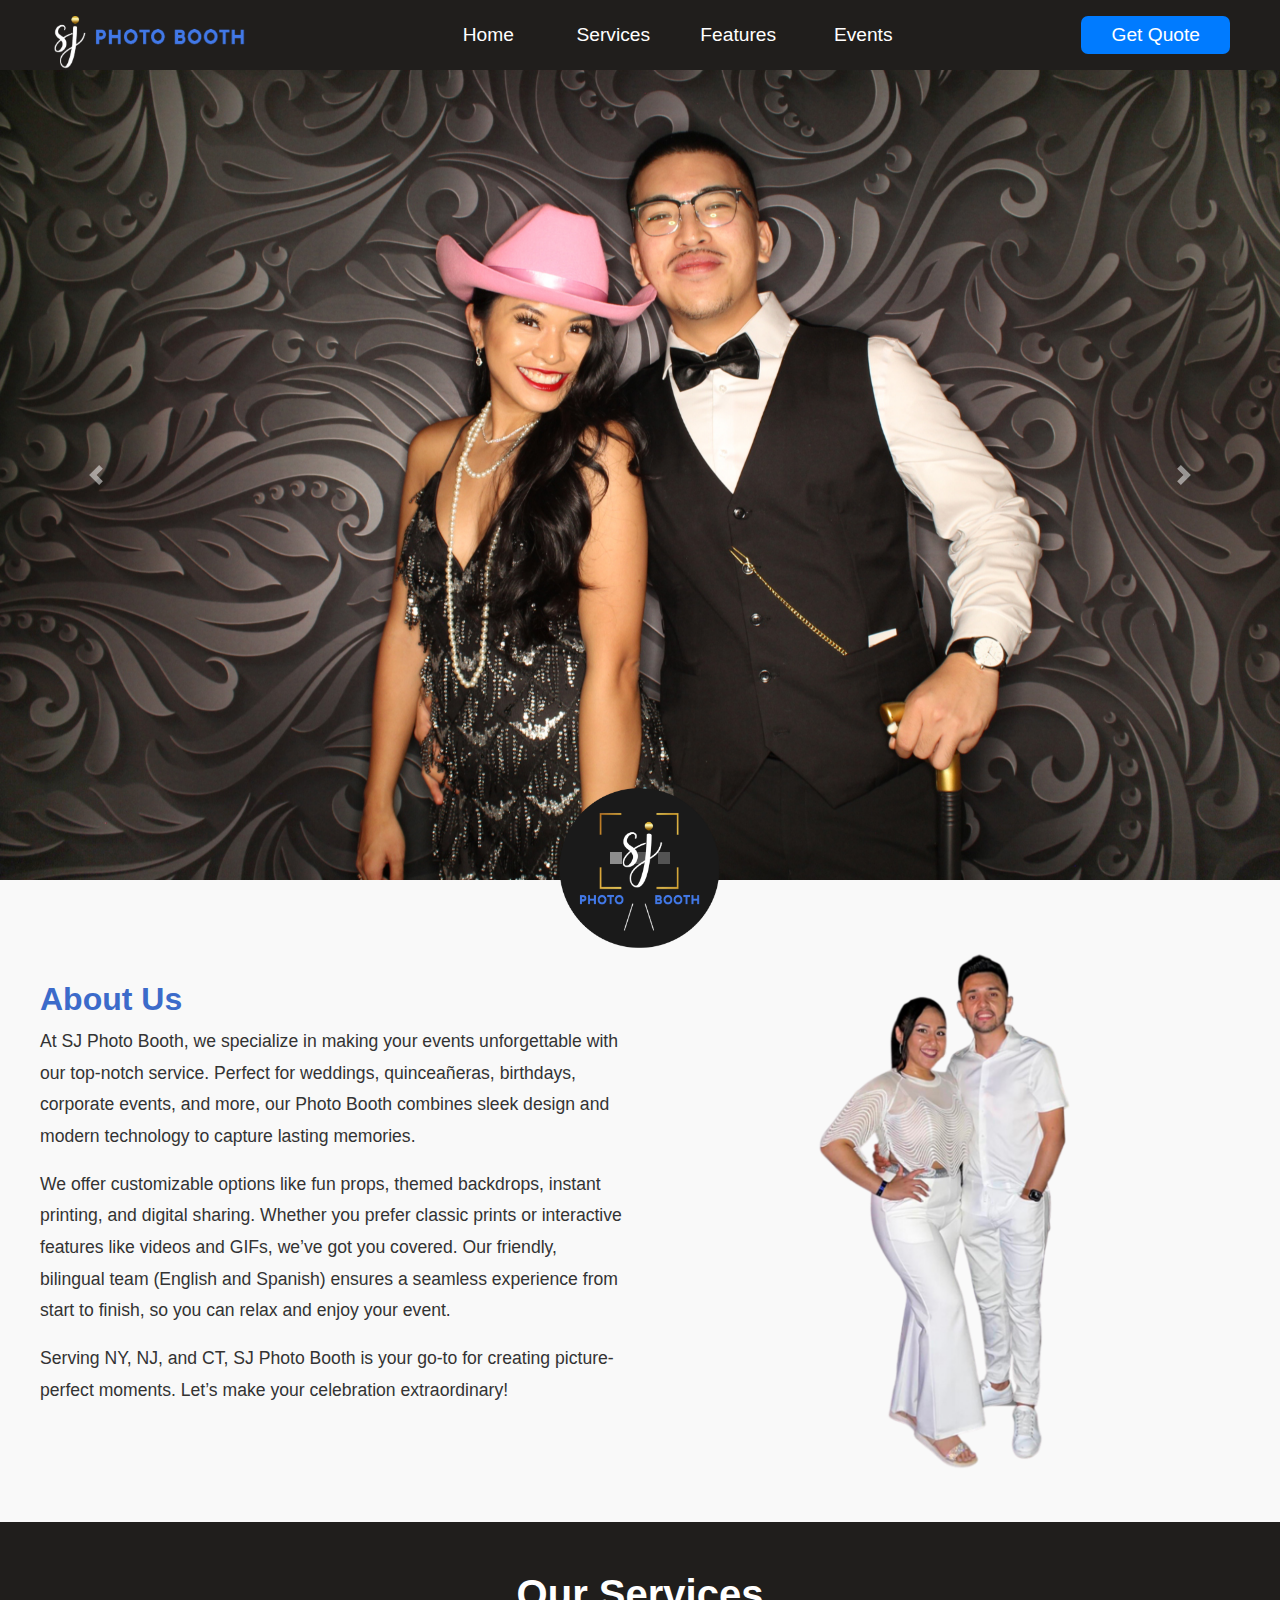
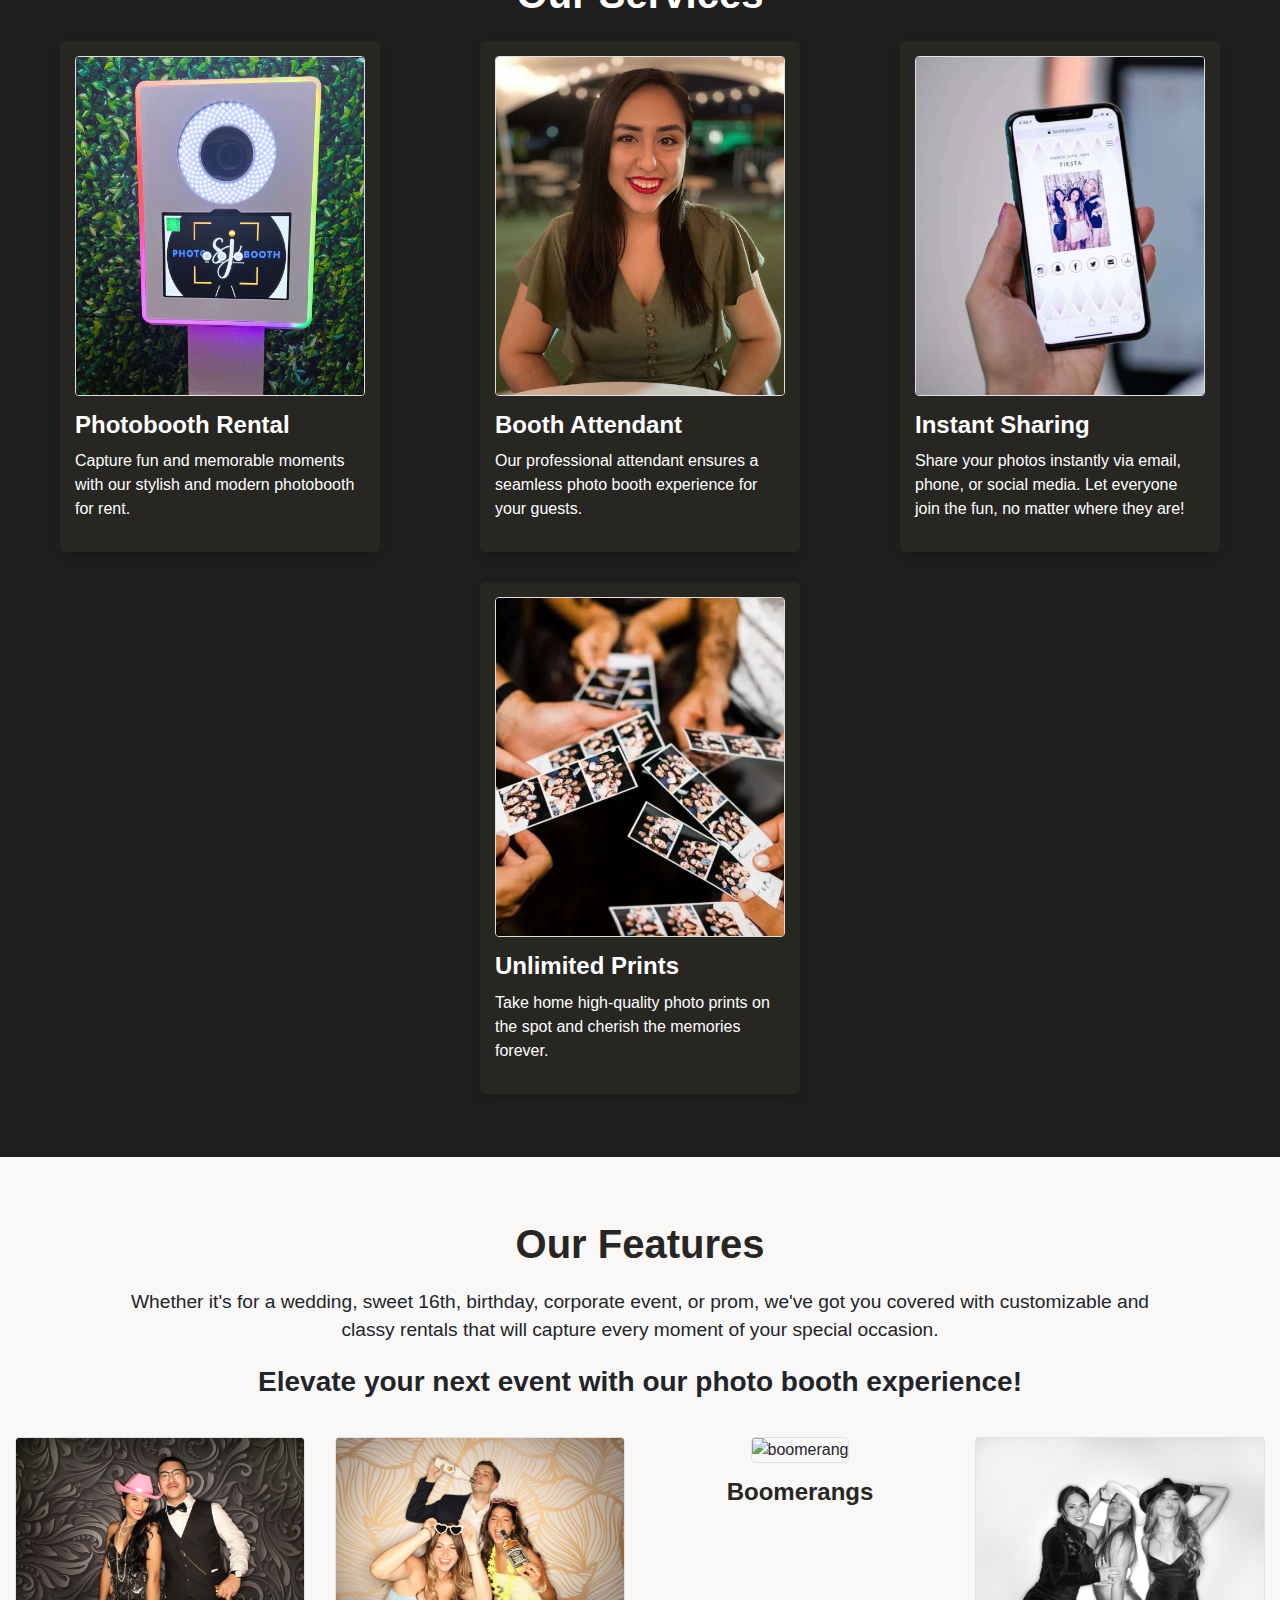
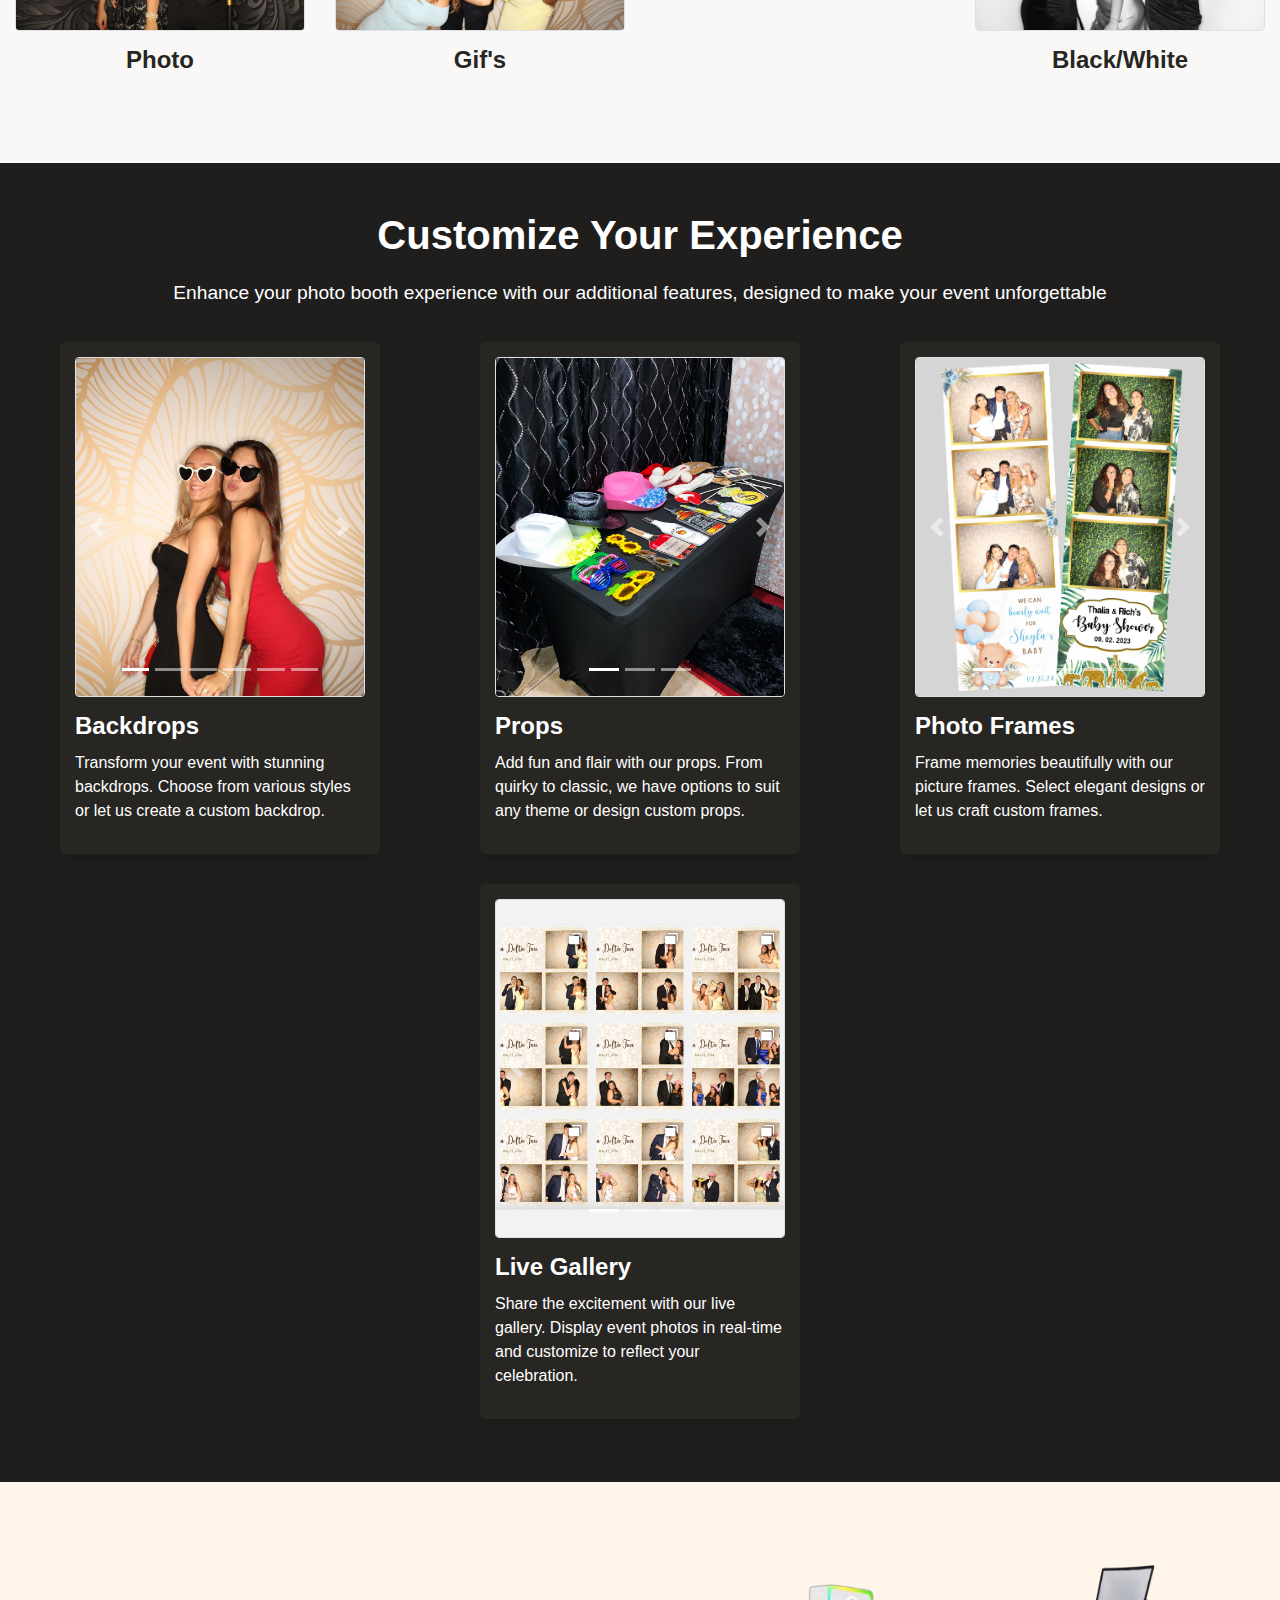
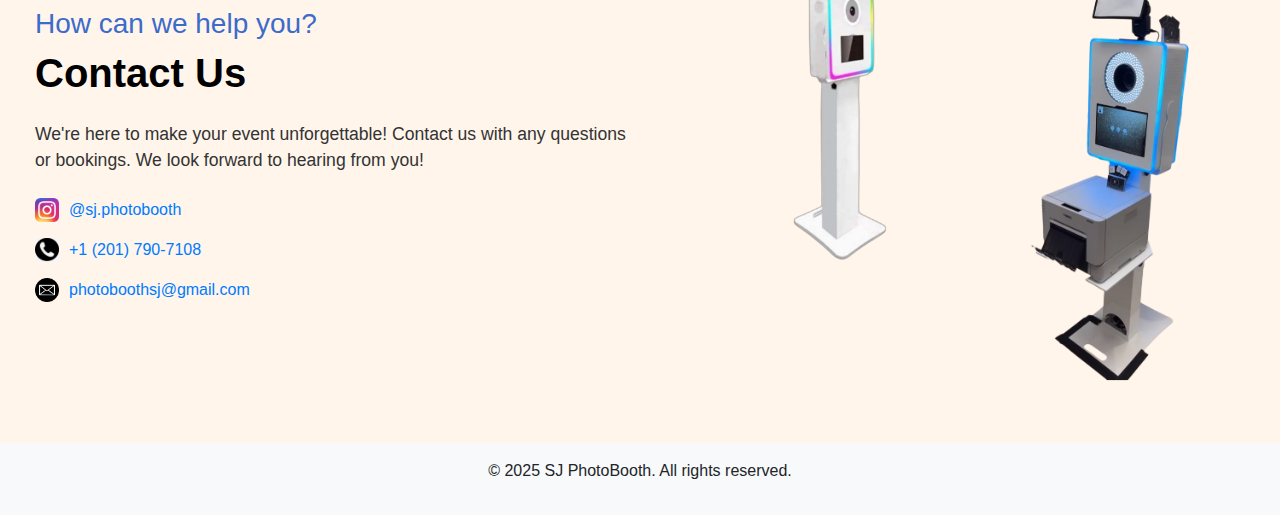
==== index.html @ 2a8107b6 "Update About link to redirect to Home" ====
<!DOCTYPE html>
<html>

<head>
  <meta charset="utf-8" />
  <meta name="viewport" content="width=device-width, initial-scale=1.0">
  <title>Photo booth Business</title>
  <!-- Add Bootstrap CSS -->
  <link rel="stylesheet" href="https://maxcdn.bootstrapcdn.com/bootstrap/4.5.2/css/bootstrap.min.css" />
  <link rel="stylesheet" href="css/style.css" />
  <link rel="stylesheet" href="css/tablet.css" media="(max-width: 991px)" />

  <!-- <script src="https://ajax.googleapis.com/ajax/libs/jquery/2.1.3/jquery.min.js"></script> -->

</head>

<body>
  <!-- <div class="animation-div">
    <div class="dots-animation"></div>
    <div class="dots-animation"></div>
    <div class="dots-animation"></div>
    <div class="dots-animation"></div>
    <div class="dots-animation"></div>
    <div class="dots-animation"></div>
    <div class="dots-animation"></div>
    <div class="dots-animation"></div>
    <div class="dots-animation"></div>
  </div> -->
  <header>



    <nav class="nav_bar">
      <div class="container_fluid">
        <a class="navbar_brand" href="#">
          <img src="img/SJ-Photo-Booth-words.png" alt="SJ PhotoBooth" class="d-inline-block align-top" />
        </a>
        <div class="navbar-empty" href="#">
        </div>

        <div id="mobile-menu" class="custom-toggler">
          <span class="bar"></span>
          <span class="bar"></span>
          <span class="bar"></span>
        </div>

        <ul id="navbar" class="navbar_nav">
          <li class="nav_item">
            <a class="nav_link" id="about-page" href="#">Home<span class="sr-only">(current)</span></a>
          </li>
          <li class="nav_item">
            <a class="nav_link " id="service-page" href="#services">Services</a>
          </li>
          <li class="nav_item">
            <a class="nav_link" id="feature-page" href="#portfolio">Features</a>
          </li>
          <li class="nav_item">
            <a class="nav_link" id="events-page" href="#contact">Events</a>
          </li>
        </ul>
        <div id="navgetquote">
          <button onclick="location.href='#contact'" id="button" type="button">Get Quote</button>
        </div>
      </div>
    </nav>



  </header>

  <main>
    <section id="home" class="text-light text-center relative-position">
      <!-- Slide show background -->
      <div id="heroCarousel" class="carousel slide carousel-fade" data-ride="carousel">
        <!-- Indicators -->
        <ol class="carousel-indicators">
          <li data-target="#heroCarousel" data-slide-to="0" class="active"></li>
          <li data-target="#heroCarousel" data-slide-to="1"></li>
          <li data-target="#heroCarousel" data-slide-to="2"></li>
        </ol>

        <!-- Slides -->
        <div class="carousel-inner">
          <div class="carousel-item active slide-image" style="background-image: url('img/Features/photo_feature.jpg')">
          </div>
          <div class="carousel-item slide-image" style="background-image: url('img/Features/black_white.JPG')"></div>
          <div class="carousel-item slide-image" style="background-image: url('img/Slide/slide_1.JPG')"></div>

        </div>
        <!-- <div class="carousel-caption d-flex align-items-center justify-content-center">
          <div>
            <h1 class="display-4 title">Welcome to SJ Photo booth</h1>
            <p class="lead">
              Capture memories with our fun and interactive photo booth
              services
            </p>
            <a href="#contact" class="btn btn-light">Get a Quote</a>
          </div>
        </div> -->

        <!-- Controls -->
        <a class="carousel-control-prev" href="#heroCarousel" role="button" data-slide="prev">
          <span class="carousel-control-prev-icon" aria-hidden="true"></span>
          <span class="sr-only">Previous</span>
        </a>
        <a class="carousel-control-next" href="#heroCarousel" role="button" data-slide="next">
          <span class="carousel-control-next-icon" aria-hidden="true"></span>
          <span class="sr-only">Next</span>
        </a>
      </div>
      <div class="logo">
        <img src="img/logo.png" alt="logo" class="img-fluid">
      </div>
    </section>

    <!-- Description Section -->
    <!-- <section id="description" class="py-5">
      <div class="container container-desc">
        <div id="row-desc" class="row justify-content-center">
          <div class="col-md-4 desc-col align-self-around">
            <h3 class="font-weight-bold">About Us</h3>
            <p>
              At SJ Photo Booth, we specialize in making your events unforgettable with our top-notch service. Perfect
              for weddings, quinceañeras, birthdays, corporate events, and more, our Photo Booth combines sleek design
              and modern technology to capture lasting memories. We offer customizable options like fun props, themed
              backdrops, instant printing, and digital sharing. Whether you prefer classic prints or interactive
              features like videos and GIFs, we’ve got you covered. Our friendly, bilingual team (English and Spanish)
              ensures a seamless experience from start to finish, so you can relax and enjoy your event. Serving NY, NJ,
              and CT, SJ Photo Booth is your go-to for creating picture-perfect moments. Let’s make your celebration
              extraordinary!
            </p>
          </div>
        </div>
      </div>
      <div class="logo-SJ">
        <img src="img/img-Jorge&Stephanie.png" alt="Jorge Stephanie" class="img-fluid">
      </div>
    </section> -->


    <!-- Description Section -->
<section id="description" class="py-5" style="background-color: #f9f9f9;">
  <div class="container container-desc">
    <div class="row align-items-center">
      <!-- About Us Content -->
      <div class="col-md-6 desc-col text-center text-md-left">
        <h3 class="font-weight-bold" style="color: #3c6bca;">About Us</h3>
        <p style="font-size: 1.1rem; color: #333; line-height: 1.8;">
          At SJ Photo Booth, we specialize in making your events unforgettable with our top-notch service. Perfect
          for weddings, quinceañeras, birthdays, corporate events, and more, our Photo Booth combines sleek design
          and modern technology to capture lasting memories.
        </p>
        <p style="font-size: 1.1rem; color: #333; line-height: 1.8;">
          We offer customizable options like fun props, themed backdrops, instant printing, and digital sharing. Whether
          you prefer classic prints or interactive features like videos and GIFs, we’ve got you covered. Our friendly,
          bilingual team (English and Spanish) ensures a seamless experience from start to finish, so you can relax and
          enjoy your event.
        </p>
        <p style="font-size: 1.1rem; color: #333; line-height: 1.8;">
          Serving NY, NJ, and CT, SJ Photo Booth is your go-to for creating picture-perfect moments. Let’s make your
          celebration extraordinary!
        </p>
      </div>

      <!-- About Us Image -->
      <div id="img-Jorge" class="col-md-6 text-center">
        <img src="img/img-Jorge&Stephanie.png" alt="Jorge and Stephanie">
      </div>
    </div>
  </div>
</section>




    <!-- Service Section -->
    <section id="services" class="py-5 service-dark-bg">
      <div class="container">
        <h2 class="text-center title">Our Services</h2>
        <!-- Image Gallery -->
        <div class="row">
          <div class="col-md-auto service-detail--card">
            <img src="img/PhotoBooth.jpg" alt="Gallery Image 1" class="img-fluid border rounded" />
            <h4 class="service-card-h4">Photobooth Rental</h4>
            <p>
              Capture fun and memorable moments with our stylish and modern
              photobooth for rent.
            </p>
            </p>
          </div>

          <div class="col-md-auto service-detail--card">
            <img src="img/Attandent.jpg" alt="Gallery Image 2" class="img-fluid border rounded " />
            <h4 class="service-card-h4">Booth Attendant</h4>
            <p>
              Our professional attendant ensures a seamless photo booth experience for your guests.
            </p>
          </div>
          <div class="col-md-auto service-detail--card">
            <img src="img/Sharing.jpg" alt="Gallery Image 3" class="img-fluid border rounded" />
            <h4 class="service-card-h4">Instant Sharing</h4>
            <p>

              Share your photos instantly via email, phone, or social media. Let everyone join the fun, no matter where
              they are!
            </p>
          </div>
          <div class="col-md-auto service-detail--card">
            <img src="img/Printing.jpg" alt="Gallery Image 3" class="img-fluid border rounded" />
            <h4 class="service-card-h4">Unlimited Prints</h4>
            <p>
              Take home high-quality photo prints on the spot and cherish the
              memories forever.
            </p>
          </div>
        </div>
      </div>
    </section>

    <!-- Portfolio Section -->
    <section id="portfolio" class="py-5">
      <div class="container">
        <h2 class="text-center portfolio-title title">Our Features</h2>
        <p class="text-center portfolio-text">
          Whether it's for a wedding, sweet 16th, birthday, corporate event, or prom, we've got you covered with
          customizable and classy rentals that will capture every moment of your special occasion.
        </p>
        <h3 class="text-center font-weight-bold">Elevate your next event with our photo booth experience!
        </h3>
        <!-- Image Gallery -->
        <div class="row justify-content-center">
          <!-- Added 'justify-content-center' class to center the content horizontally -->
          <div class="col-6 col-sm-3 portfolio-detail--card text-center">
            <!-- Added 'text-center' class to center the content vertically -->
            <img src="img/Features/photo_feature.jpg" alt="Gallery Image 1" class="img-fluid border rounded" />
            <h4 class="portfolio-card-h4">Photo</h4>
          </div>

          <div class="col-6 col-sm-3 portfolio-detail--card text-center">
            <img src="img/Features/gifs.gif" alt="Gif" class="img-fluid border rounded"></img>
            <h4 class="portfolio-card-h4">Gif's</h4>
          </div>


          <div class="col-6 col-sm-3 portfolio-detail--card text-center">
            <!-- Added 'text-center' class to center the content vertically -->
            <img src="img/Features/boomerangs.gif" alt="boomerang" class="img-fluid border rounded"></img>
            <h4 class="portfolio-card-h4">Boomerangs</h4>
          </div>

          <div class="col-6 col-sm-3 portfolio-detail--card text-center">
            <!-- Added 'text-center' class to center the content vertically -->
            <img src="img/Features/black_white.JPG" alt="Gallery Image 3" class="img-fluid border rounded" />
            <h4 class="portfolio-card-h4">Black/White</h4>
          </div>
        </div>
      </div>
    </section>

    <section id="services" class="py-5 service-dark-bg">
      <div class="container">
        <h2 class="text-center title">Customize Your Experience</h2>
        <p class="text-center portfolio-text">Enhance your photo booth experience with our additional features, designed
          to make your event unforgettable</p>
        <!-- Image Gallery -->
        <div class="row">
          <div class="col-md-auto service-detail--card">
            <div id="carouselBackdrops" class="carousel slide" data-ride="carousel">
              <ol class="carousel-indicators">
                <li data-target="#carouselBackdrops" data-slide-to="0" class="active"></li>
                <li data-target="#carouselBackdrops" data-slide-to="1"></li>
                <li data-target="#carouselBackdrops" data-slide-to="2"></li>
                <li data-target="#carouselBackdrops" data-slide-to="3"></li>
                <li data-target="#carouselBackdrops" data-slide-to="4"></li>
                <li data-target="#carouselBackdrops" data-slide-to="5"></li>
              </ol>
              <div class="carousel-inner">
                <div class="carousel-item active">
                  <img src="img/Backdrops/GOLDEN LEAVES BACKDROP.jpg" class="d-block w-100 img-fluid border rounded"
                    alt="Backdrop Image 1">
                </div>
                <div class="carousel-item">
                  <img src="img/Backdrops/BLACK BACKDROP.jpg" class="d-block w-100 img-fluid border rounded"
                    alt="Backdrop Image 2">
                </div>
                <div class="carousel-item">
                  <img src="img/Backdrops/GREEN BACKDROP.jpg" class="d-block w-100 img-fluid border rounded"
                    alt="Backdrop Image 3">
                </div>
                <div class="carousel-item">
                  <img src="img/Backdrops/MARBLE BACKDROP.jpg" class="d-block w-100 img-fluid border rounded"
                    alt="Backdrop Image 4">
                </div>
                <div class="carousel-item">
                  <img src="img/Backdrops/SPARKLE BACKDROP.jpg" class="d-block w-100 img-fluid border rounded"
                    alt="Backdrop Image 5">
                </div>
                <div class="carousel-item">
                  <img src="img/Backdrops/WHITE BACKDROP.jpg" class="d-block w-100 img-fluid border rounded"
                    alt="Backdrop Image 6">
                </div>
                <!-- Add more images here -->
              </div>
              <a class="carousel-control-prev" href="#carouselBackdrops" role="button" data-slide="prev">
                <span class="carousel-control-prev-icon" aria-hidden="true"></span>
                <span class="sr-only">Previous</span>
              </a>
              <a class="carousel-control-next" href="#carouselBackdrops" role="button" data-slide="next">
                <span class="carousel-control-next-icon" aria-hidden="true"></span>
                <span class="sr-only">Next</span>
              </a>
            </div>
            <h4 class="service-card-h4">Backdrops</h4>
            <p>Transform your event with stunning backdrops. Choose from various styles or let us create a custom
              backdrop.</p>
          </div>

          <div class="col-md-auto service-detail--card">
            <div id="carouselAttendant" class="carousel slide" data-ride="carousel">
              <ol class="carousel-indicators">
                <li data-target="#carouselAttendant" data-slide-to="0" class="active"></li>
                <li data-target="#carouselAttendant" data-slide-to="1"></li>
                <li data-target="#carouselAttendant" data-slide-to="2"></li>
              </ol>
              <div class="carousel-inner">
                <div class="carousel-item active">
                  <img src="img/Props/PROPS_1.jpg" class="d-block w-100 img-fluid border rounded"
                    alt="Attendant Image 1">
                </div>
                <div class="carousel-item">
                  <img src="img/Props/PROPS_2.jpg" class="d-block w-100 img-fluid border rounded"
                    alt="Attendant Image 2">
                </div>
                <div class="carousel-item">
                  <img src="img/Props/PROPS_3.jpg" class="d-block w-100 img-fluid border rounded"
                    alt="Attendant Image 3">
                </div>
                <!-- Add more images here -->
              </div>
              <a class="carousel-control-prev" href="#carouselAttendant" role="button" data-slide="prev">
                <span class="carousel-control-prev-icon" aria-hidden="true"></span>
                <span class="sr-only">Previous</span>
              </a>
              <a class="carousel-control-next" href="#carouselAttendant" role="button" data-slide="next">
                <span class="carousel-control-next-icon" aria-hidden="true"></span>
                <span class="sr-only">Next</span>
              </a>
            </div>
            <h4 class="service-card-h4">Props</h4>
            <p>Add fun and flair with our props. From quirky to classic, we have options to suit any theme or design
              custom props.</p>
          </div>

          <div class="col-md-auto service-detail--card">
            <div id="carouselFrames" class="carousel slide" data-ride="carousel">
              <ol class="carousel-indicators">
                <li data-target="#carouselFrames" data-slide-to="0" class="active"></li>
                <li data-target="#carouselFrames" data-slide-to="1"></li>
                <li data-target="#carouselFrames" data-slide-to="2"></li>
                <li data-target="#carouselFrames" data-slide-to="3"></li>
                <li data-target="#carouselFrames" data-slide-to="4"></li>
              </ol>
              <div class="carousel-inner">
                <div class="carousel-item active">
                  <img src="img/frames/FRAMES_1.jpg" class="d-block w-100 img-fluid border rounded"
                    alt="Sharing Image 1">
                </div>
                <div class="carousel-item">
                  <img src="img/frames/FRAMES_2.jpg" class="d-block w-100 img-fluid border rounded"
                    alt="Sharing Image 2">
                </div>
                <div class="carousel-item">
                  <img src="img/frames/FRAMES_5.jpg" class="d-block w-100 img-fluid border rounded"
                    alt="Sharing Image 3">
                </div>
                <div class="carousel-item">
                  <img src="img/frames/FRAMES_3.jpg" class="d-block w-100 img-fluid border rounded"
                    alt="Sharing Image 4">
                </div>
                <div class="carousel-item">
                  <img src="img/frames/FRAMES_4.jpg" class="d-block w-100 img-fluid border rounded"
                    alt="Sharing Image 5">
                </div>
                <!-- Add more images here -->
              </div>
              <a class="carousel-control-prev" href="#carouselFrames" role="button" data-slide="prev">
                <span class="carousel-control-prev-icon" aria-hidden="true"></span>
                <span class="sr-only">Previous</span>
              </a>
              <a class="carousel-control-next" href="#carouselFrames" role="button" data-slide="next">
                <span class="carousel-control-next-icon" aria-hidden="true"></span>
                <span class="sr-only">Next</span>
              </a>
            </div>
            <h4 class="service-card-h4">Photo Frames</h4>
            <p>Frame memories beautifully with our picture frames. Select elegant designs or let us craft custom frames.
            </p>
          </div>

          <div class="col-md-auto service-detail--card">
            <div id="carouselPrinting" class="carousel slide" data-ride="carousel">
              <ol class="carousel-indicators">
                <li data-target="#carouselPrinting" data-slide-to="0" class="active"></li>
                <li data-target="#carouselPrinting" data-slide-to="1"></li>
                <li data-target="#carouselPrinting" data-slide-to="2"></li>
              </ol>
              <div class="carousel-inner">
                <div class="carousel-item active">
                  <img src="img/LiveGallery/livegallery_1.jpg" class="d-block w-100 img-fluid border rounded"
                    alt="Printing Image 1">
                </div>
                <div class="carousel-item">
                  <img src="img/LiveGallery/livegallery_2.jpg" class="d-block w-100 img-fluid border rounded"
                    alt="Printing Image 2">
                </div>
                <div class="carousel-item">
                  <img src="img/LiveGallery/livegallery_3.jpg" class="d-block w-100 img-fluid border rounded"
                    alt="Printing Image 2">
                </div>
                <!-- Add more images here -->
              </div>
              <a class="carousel-control-prev" href="#carouselPrinting" role="button" data-slide="prev">
                <span class="carousel-control-prev-icon" aria-hidden="true"></span>
                <span class="sr-only">Previous</span>
              </a>
              <a class="carousel-control-next" href="#carouselPrinting" role="button" data-slide="next">
                <span class="carousel-control-next-icon" aria-hidden="true"></span>
                <span class="sr-only">Next</span>
              </a>
            </div>
            <h4 class="service-card-h4">Live Gallery</h4>
            <p>Share the excitement with our live gallery. Display event photos in real-time and customize to reflect
              your celebration.</p>
          </div>
        </div>
      </div>
    </section>

    <!-- Contact Section -->
    <section id="contact" class="py-5" style="background-color: #fff5eb;">
      <div class="container d-flex flex-column flex-md-row align-items-center justify-content-between">
        <!-- Contact Details -->
        <div class="contact-details text-left">
          <h3 style="color: #3c6bca;">How can we help you?</h3>
          <h1 class="mb-4" style="font-weight: bold; color: #000;">Contact Us</h1>
          <p class="mb-4" style="color: #333; font-size: 1.1rem;">
            We're here to make your event unforgettable! Contact us with any questions or bookings. We look forward to
            hearing from you!
          </p>
          <ul class="list-unstyled">
            <!-- Instagram -->
            <li class="mb-3 d-flex align-items-center">
              <img src="img/instagram-icon.webp" alt="Instagram Icon"
                style="width: 24px; height: 24px; margin-right: 10px;">
              <a href="https://www.instagram.com/sj.photobooth?igsh=MTRxZzZtYmRuYXh1Ng%3D%3D&utm_source=qr"
                target="_blank">@sj.photobooth</a>
            </li>
            <!-- Phone -->
            <li class="mb-3 d-flex align-items-center">
              <img src="img/phone-icon.webp" alt="Phone Icon" style="width: 24px; height: 24px;margin-right: 10px;">
              <a href="tel:+12017907108" target="_blank">+1 (201) 790-7108</a>
            </li>

            <!-- Email -->
            <li class="d-flex align-items-center">
              <img src="img/email-icon.png" alt="Email Icon" style="width: 24px; height: 24px;margin-right: 10px;">
              <a href="mailto:photoboothsj@gmail.com">photoboothsj@gmail.com</a>
            </li>
          </ul>
        </div>

        <!-- Illustration -->
        <div class="illustrations d-flex lign-items-centen">
          <!-- Illustration 1 -->
          <div class="contact-illustration">
            <img src="img/photo-booth-illustration2.png" alt="Photo Booth Illustration 1" class="illustration-img">
          </div>
          <!-- Illustration 2 -->
          <div class="contact-illustration">
            <img src="img/photo-booth-illustration.png" alt="Photo Booth Illustration 2" class="illustration-img">
          </div>
        </div>
      </div>
    </section>

  </main>
  <!-- Footer -->
  <footer class="bg-light text-center py-3">
    <div class="container">
      <p>&copy; 2025 SJ PhotoBooth. All rights reserved.</p>
    </div>
  </footer>

  <!-- Add Bootstrap JS and jQuery -->
  <script src="https://code.jquery.com/jquery-3.5.1.slim.min.js"></script>
  <script src="https://cdn.jsdelivr.net/npm/@popperjs/core@2.9.3/dist/umd/popper.min.js"></script>
  <script src="https://maxcdn.bootstrapcdn.com/bootstrap/4.5.2/js/bootstrap.min.js"></script>
  <script src="script.js"></script>
  <script src="https://cdn.jsdelivr.net/npm/gsap@3.9.0/dist/gsap.min.js"></script>
</body>

</html>
---- css/style.css ----
/* Custom CSS for photobooth website */

:root {
  --primary-blue: #3c6bca;
  --primary-gold: #eab105;
  --secondary-blue: #1a9af7;
  --soft-blue: #e7f5ff;
  --warm-black: #201e1c;
  --black: #282623;
  --grey: #bababa;
  --off-white: #faf8f7;
  --just-white: #ffffff;
}
* {
  box-sizing: border-box;
  margin: 0;
  padding: 0;
  font-family: "Kumbh Sans", sans-serif;
  scroll-behavior: smooth;
}

html {
  min-width: 320px;
}
/* header {
  overflow: visible;
} */
.nav_bar {
  background-color: rgb(32, 30, 28);
  height: 70px;
  width: 100%;
  display: flex;
  justify-content: center;
  align-items: center;
  font-size: 1.2rem;
  position: fixed;
  top: 0px;
  z-index: 1000;
}
.container_fluid {
  display: flex;
  justify-content: space-between;
  height: 70px;
  z-index: 1;
  width: 100%;
  max-width: 1400px;
  margin-top: 0;
  margin-bottom: 0;
  margin-left: auto;
  margin-right: auto;
  padding-top: 0;
  padding-bottom: 0;
  padding-right: 50px;
  padding-left: 50px;
}
/* ------logo words-------- */
.navbar-empty {
  width: 200px;
  display: flex;
  align-items: center;
  cursor: pointer;
  margin-right: 20px;
}
.navbar_brand {
  position: fixed;
  top: 12px;
}
.navbar_brand img {
  width: 200px;
}
.navbar_brand:hover {
  transform: scale(1.1);
}

.custom-toggler {
  position: absolute;
}

.navbar_nav {
  display: flex;
  justify-content: center;
  list-style: none;
  margin: 0;
}

.nav_link {
  text-decoration: none;
  color: #fff;
  display: flex;
  align-items: center;
  justify-content: center;
  width: 125px;
  transition: all 0.3s ease;
  height: 100%;
}

.nav_link:hover {
  color: var(--primary-gold);
  transform: scale(1.1);
  text-decoration: none;
}

#navgetquote {
  display: flex;
  align-items: center;
  justify-content: space-around;
  /* padding: 10px 0; */
}
#button {
  padding: 5px 30px;
  background-color: #007BFF;
  color: white;
  border: none;
  border-radius: 7px;
  transition: transform 0.3s ease;
  cursor: pointer;
}

#button:hover {
  transform: scale(1.1);
}


.animation-div {
  position: relative;
  width: 100%;
  height: 500px; 
  overflow: hidden;
  background-color: #f0f0f0; 
}

.dots-animation {
  position: absolute;
  width: 20px; /* Size of the dots */
  height: 20px; /* Size of the dots */
  background-color: #3498db; /* Color of the dots */
  border-radius: 50%; /* Makes the dot circular */
  animation: moveAround 10s infinite alternate ease-in-out;
}

/* Define the keyframes for moving around */
@keyframes moveAround {
  0% { transform: translate(0px, 0px); }
  25% { transform: translate(900px, 0px); } /* Right */
  50% { transform: translate(500px, 500px); } /* Down */
  75% { transform: translate(0px, 300px); } /* Left */
  100% { transform: translate(0px, 0px); } /* Back to start */
}


.dots-animation:nth-child(1) {
  animation-duration: 8s; /* Faster */
}

.dots-animation:nth-child(2) {
  animation-delay: 2s; /* Starts later */
  background-color: red; /* Different color */
}

.dots-animation:nth-child(3) {
  animation-name: differentPath;
}

@keyframes differentPath {
  from { transform: translate(0, 0); }
  to { transform: translate(200px, 500px); }
}






/* -------------------------     Main     ----------------------------------- */
main {
  background-color: var(--off-white);
}
section {
  min-height: 60vh;
  padding-top: 70px;
  scroll-margin-top: 80px;
}
.slide-image {
  height: 100px;
  background-size: cover;
  background-position: center;
}

.carousel-fade .carousel-inner .carousel-item {
  height: 90vh;
  background-position: center;
  background-size: cover;
}

/* .carousel-fade .carousel-inner .carousel-item::before {
  content: "";
  display: block;
  position: absolute;
  top: 0;
  left: 0;
  right: 0;
  bottom: 0;
  width: 100%;
  height: 100%;
  background-color: rgba(0, 0, 0, 0.5); 
} */

.carousel-caption {
  position: absolute;
  top: 50%;
  left: 50%;
  transform: translate(-50%, -50%);
  text-align: center;
  color: #fff;
  z-index: 1;
  width: 100%;
}

.carousel-item .carousel-caption h1 {
  font-size: 4rem;
  margin-top: 0;
  margin-bottom: 1rem;
}
.carousel-fade .carousel-inner .carousel-item .carousel-caption p {
  font-size: 1.5rem;
}
.carousel-fade .carousel-inner .carousel-item .carousel-caption .btn {
  font-size: 1.2rem;
  margin-top: 1rem;
}

.carousel-fade .carousel-indicators li {
  background-color: rgba(255, 255, 255, 0.5);
  border: none;
  width: 12px;
  height: 12px;
  margin: 0 6px;
  cursor: pointer;
}

/* ------------------      logo      ------------------ */
.relative-position {
  position: relative;
}
.logo {
  position: absolute;
  bottom: -75px;
  left: 50%;
  transform: translateX(-50%);
  z-index: 1;
}
.logo img {
  width: 180px;
}
/* ------------------      Description      ------------------ */
.container {
  max-width: 1400px;
}
#description {
  min-height: 60vh;
}

.container-desc {
  padding-left: 40px;
  padding-right: 40px;
}

#description h3 {
  font-size: 2rem;
}

#description p {
  font-size: 1.1rem;
}

#img-Jorge img{
  max-width: 70%;
}
.desc-col {
  text-align: center;
}

.title {
  font-weight: bold;
  font-size: 2.5rem;
}

.logo-SJ {
  position: absolute;
  bottom: -50px;
  left: 20%;
  transform: translateX(-50%);
  z-index: 1;
}

.logo-SJ img {
  width: 400px;
}
/* ------------------      Service      ------------------ */

.service-dark-bg {
  width: 100%;
  min-width: 320px;
  height: auto;
  padding: 20px 10px;
  background-color: var(--warm-black);
  color: var(--just-white);
}

.service-detail--card {
  width: 90%;
  min-width: 288px;
  max-width: 320px;
  min-height: 150px;
  margin: 15px auto;
  padding: 15px;
  background-color: var(--black);
  border-radius: 5px;
  box-shadow: 0 4px 8px rgba(0, 0, 0, 0.16);
}
.service-card-h4 {
  margin-top: 15px;
  margin-bottom: 10px;
  font-weight: bold;
  line-height: 1.8rem;
  color: var(--just-white);
}

.portfolio-title {
  margin-top: 15px;
  margin-bottom: 10px;
  padding: 0px 90px;
  color: var(--black);
}

.portfolio-text {
  margin: 20px 0;
  padding: 0 90px;
  font-size: 1.2rem;
}
.portfolio-detail--card {
  min-width: 140px;
  max-width: 380px;
  min-height: 150px;
  margin: 15px auto;
  padding: 15px;
}
.portfolio-card-h4 {
  margin-top: 15px;
  margin-bottom: 10px;
  font-weight: bold;
  line-height: 1.8rem;
  color: var(--black);
}


.cursive-text {
  margin-top: 20px;
  font-family: 'Bungasai', cursive;  
  font-size: 1.4rem;

}

.instagram-icon {
  display: inline-block;
  transition: transform 0.3s, opacity 0.3s;
}

.instagram-img {
  width: 50px;
  height: 50px;
  transition: transform 0.3s, opacity 0.3s;
}

.instagram-icon:hover .instagram-img {
  transform: scale(1.1);
  opacity: 0.8;
}

/* --------contact----------- */
/* General Styles */
#contact {
  padding: 60px 20px;
}

.contact-details {
  max-width: 600px;
}

.illustrations {
  display: flex;
  /* flex-wrap: wrap; */
  justify-content: center; /* Centers illustrations horizontally */
  margin-top: 20px;
}

.contact-illustration {
  margin: 10px; /* Adds space between illustrations */
}

.illustration-img {
  max-width: 250px; /* Set a max width for the images */
  height: auto; /* Maintain aspect ratio */
}
---- css/tablet.css ----
:root {
  --primary-blue: #3c6bca;
  --primary-gold: #eab105;
  --secondary-blue: #1a9af7;
  --soft-blue: #e7f5ff;
  --warm-black: #201e1c;
  --black: #282623;
  --grey: #bababa;
  --off-white: #faf8f7;
  --just-white: #ffffff;
}
.nav_bar {
  height: 55px;
}
.container_fluid {
  display: flex;
  justify-content: space-between;
  height: 100%;
  z-index: 1;
  width: 100%;
  max-width: 1600px;
  padding: 0;
}

.navbar_brand {
  position: fixed;
  top: .5%;
  left: 5%;
  z-index: 999;
}
.custom-toggler .bar {
  width: 25px;
  height: 3px;
  margin-top: 5px;
  margin-bottom: 5px;
  margin-left: auto;
  margin-right: auto;
  transition: all 0.3s ease-in-out;
  background: #ffffff;
  display: block;
  cursor: pointer;
}

#mobile-menu {
  position: absolute;
  top: 15%;
  right: 5%;
  transform: translate(5%, 20%);
}

.navbar_nav {
  display: flex;
  flex-direction: column;
  justify-content: space-evenly;
  width: 100%;
  position: absolute;
  top: -1000px;
  opacity: 1;
  transition: all 0.5s ease;
  z-index: -1;
}
.navbar_nav.active {
  background-color: var(--warm-black);
  top: 100%;
  opacity: 1;
  transition: all 0.5s ease;
  z-index: 99;
  min-height: 35vh;
  font-size: 1.2rem;
}

.nav_link {
  align-items: center;
  width: 100%;
}


#mobile-menu.is-active .bar:nth-child(2) {
  opacity: 0;
}

#mobile-menu.is-active .bar:nth-child(1) {
  transform: translateY(8px) rotate(45deg);
}

#mobile-menu.is-active .bar:nth-child(3) {
  transform: translateY(-8px) rotate(-45deg);
}

#navgetquote {
  text-align: center;
  position: fixed;
  bottom: 0;
  left: 0;
  width: 100%;
  padding: 10px 0;
}

#navgetquote #button {
  width: 200px;
  height: 40px;
  /* font-weight: bold; */
}


/* ------------------       Section 1          ------------------ */
section {
  min-height:60vh;
  padding-top: 55px;
  scroll-margin-top: 55px;
}

#description {
  padding-top: 50px;
}

#description p {
  font-size: 1rem;
}

#img-Jorge img{
  max-width: 85%;
}

/* ------------------       Logo         ------------------ */
.relative-position {
  position: relative;
}
.logo {
  position: absolute;
  bottom: -75px;
  left: 50%;
  transform: translateX(-50%);
  z-index: 1;
}
/* ------------------       Logo         ------------------ */

.container-desc {
  padding-top: 30px;
  padding-left: 50px;
  padding-right: 50px;

}

.portfolio-text {
  margin: 20px 0;
  padding: 0 20px;
  font-size: 1.2rem;
}

.illustration-img {
  max-width: 150px; /* Set a max width for the images */
}
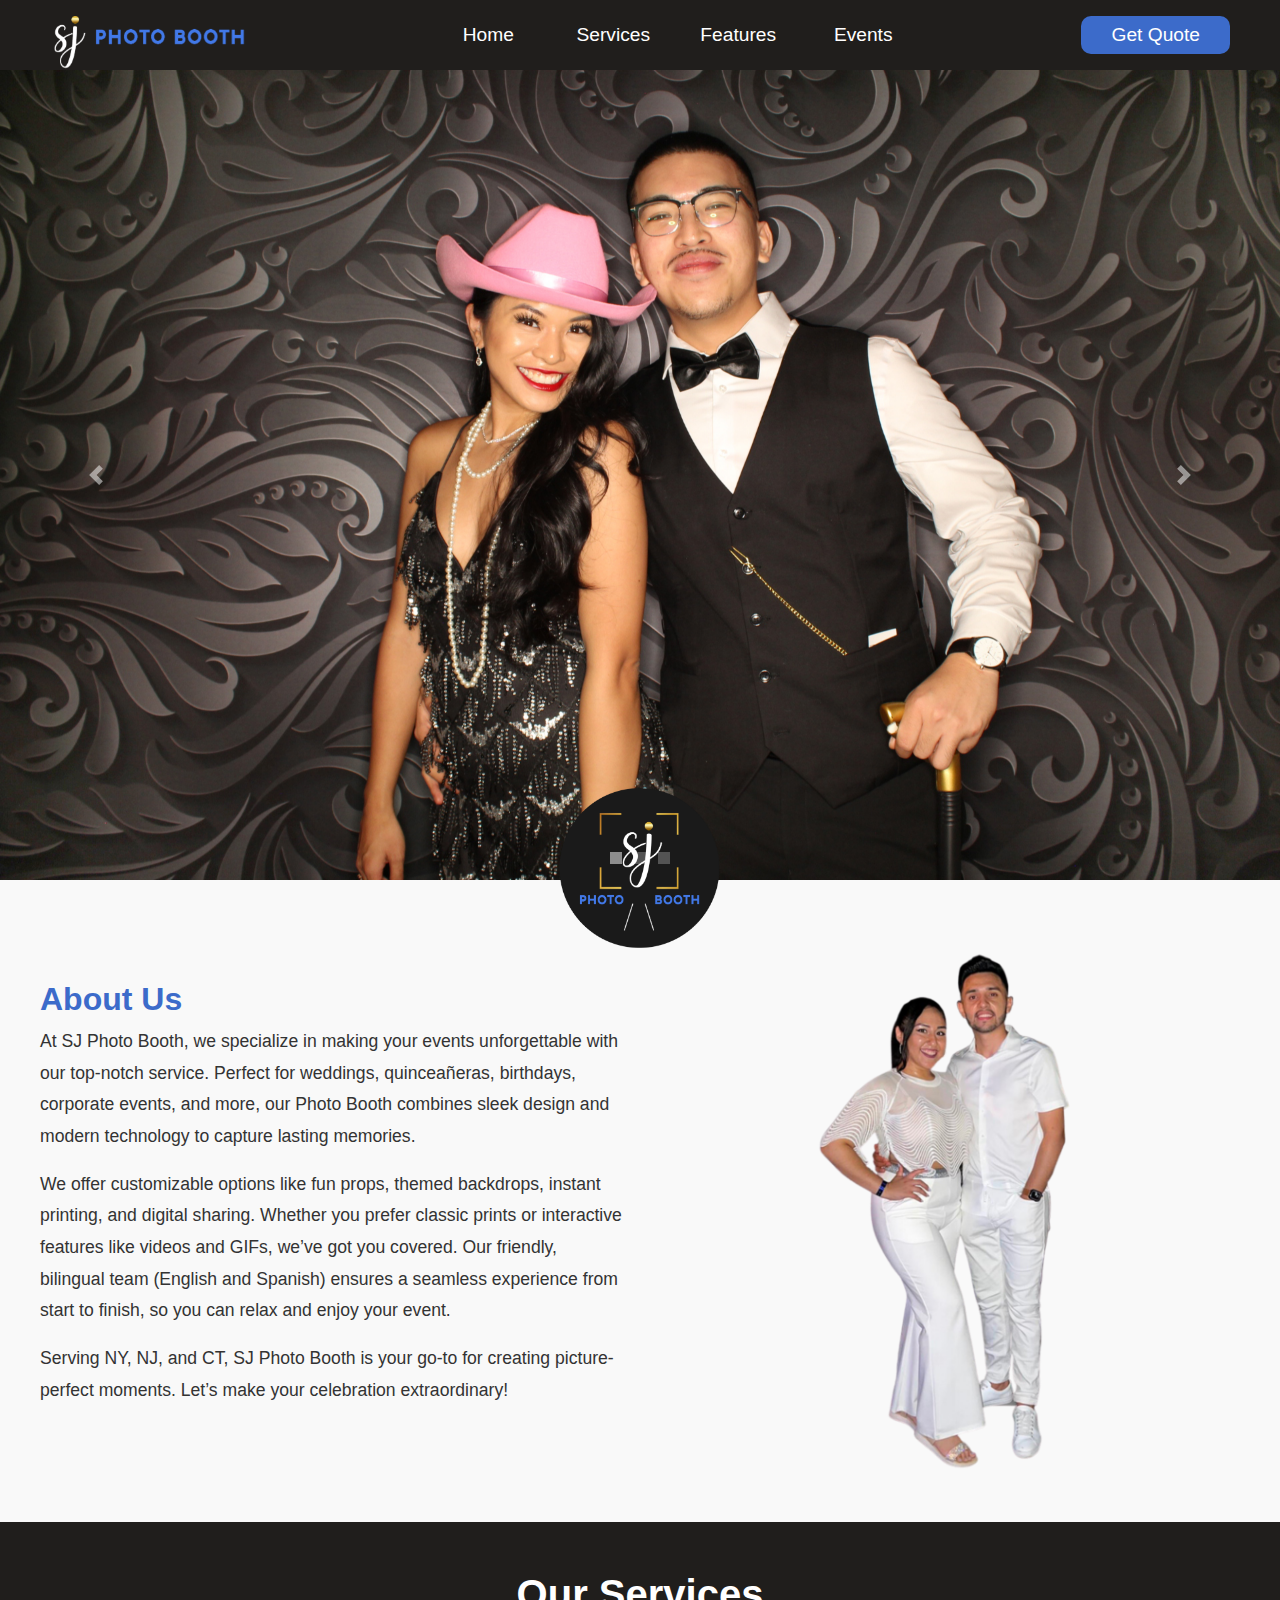
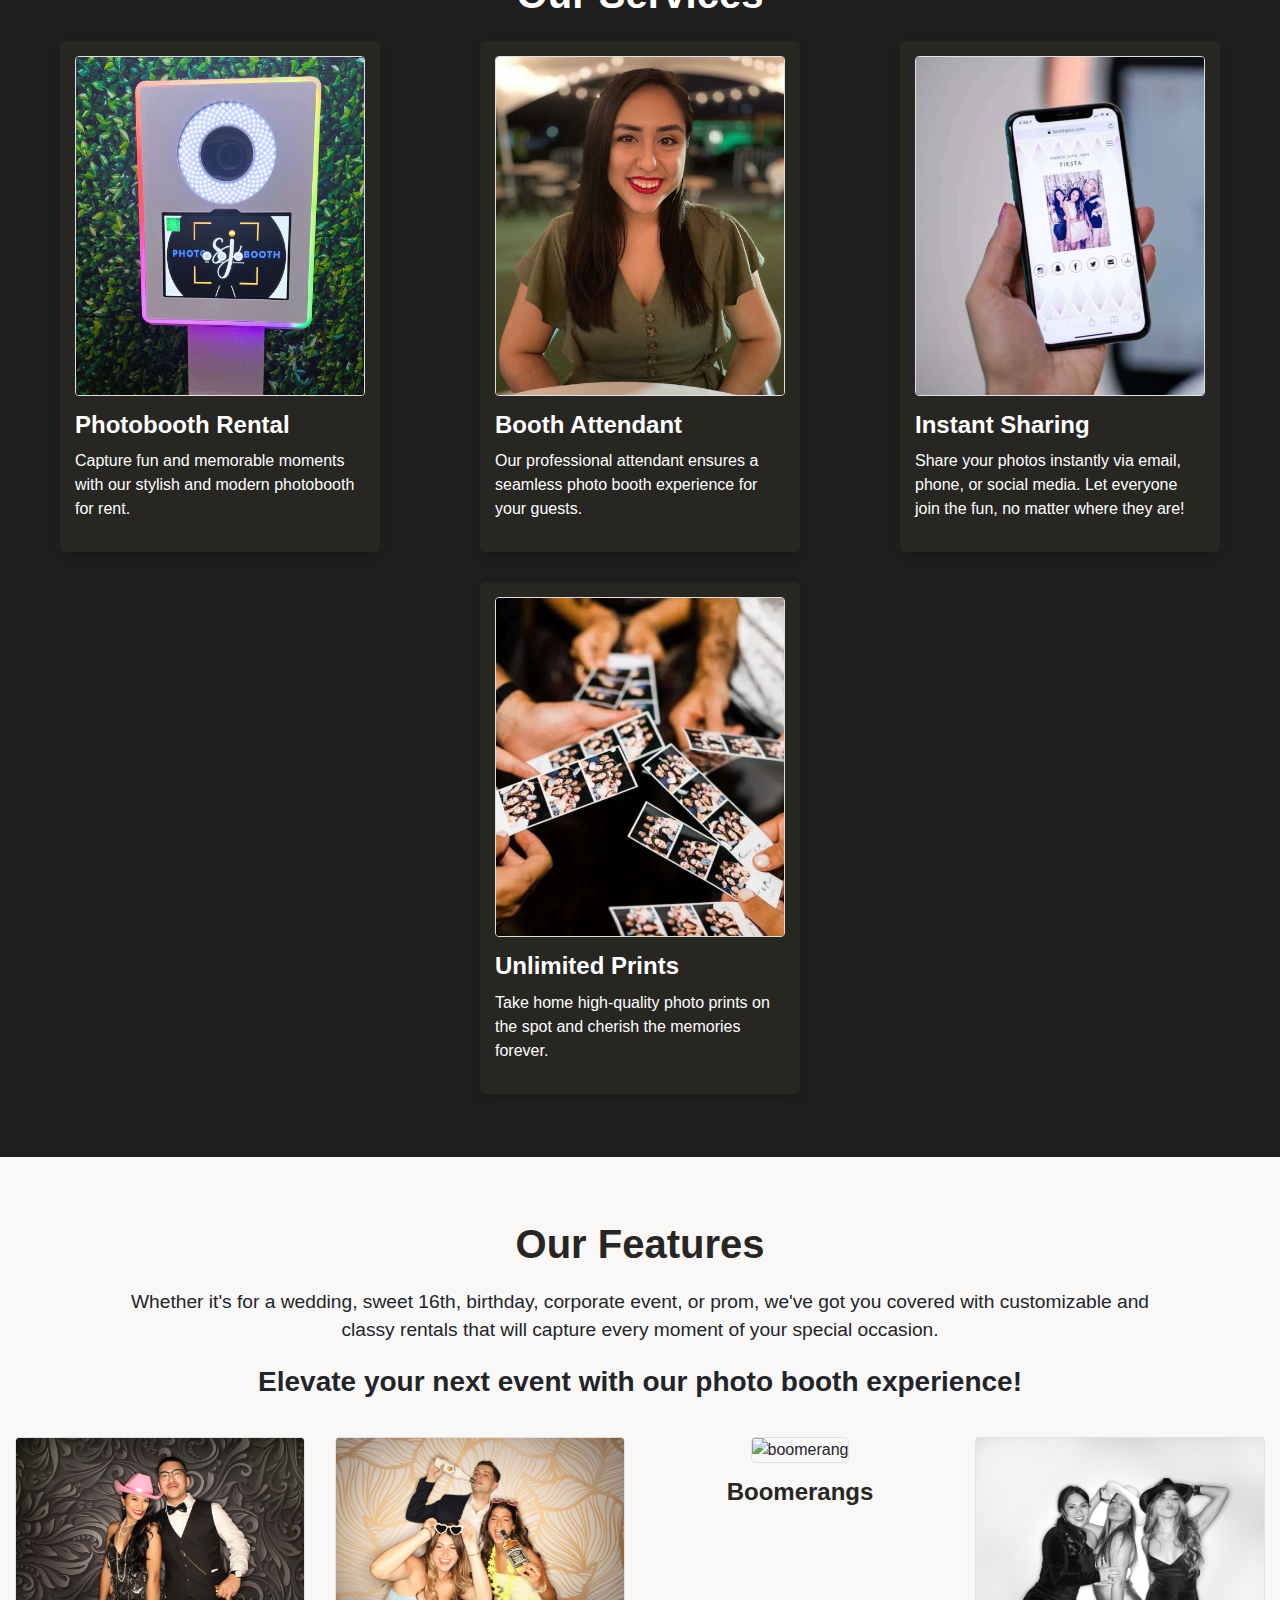
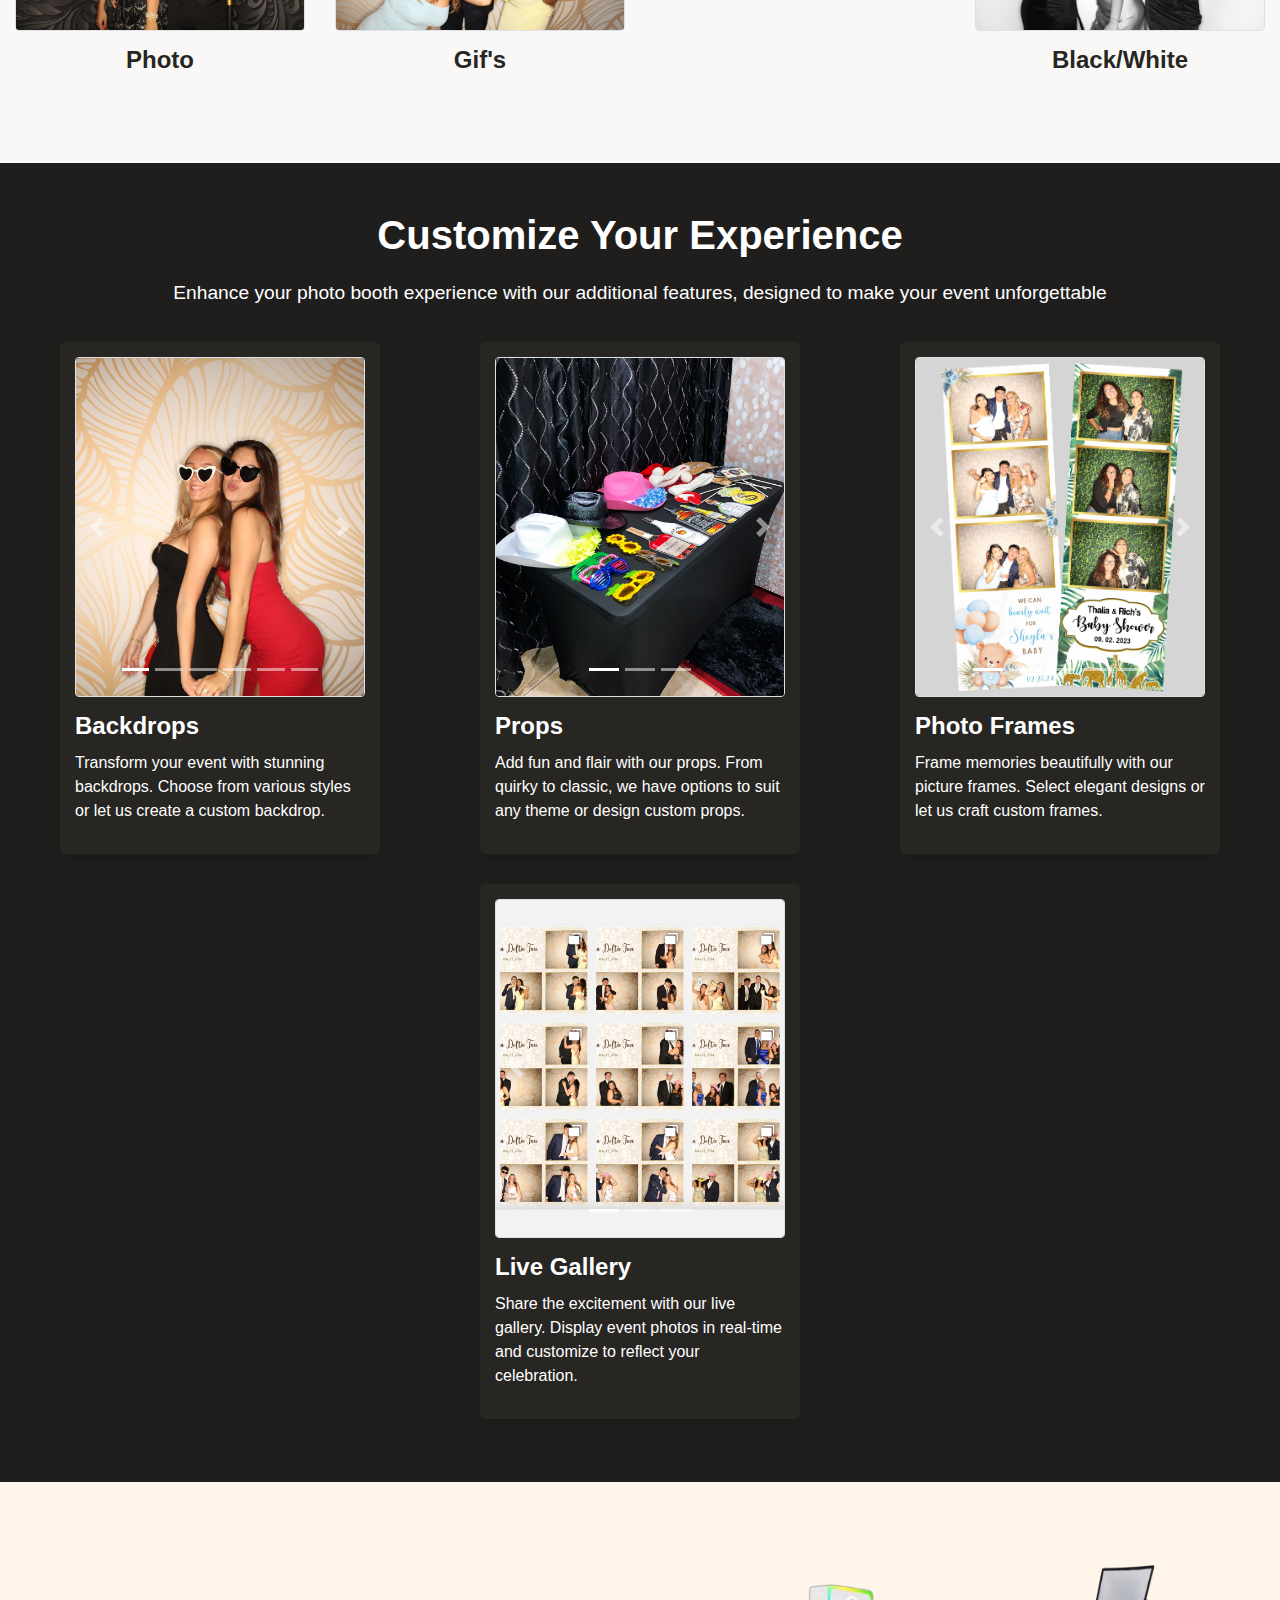
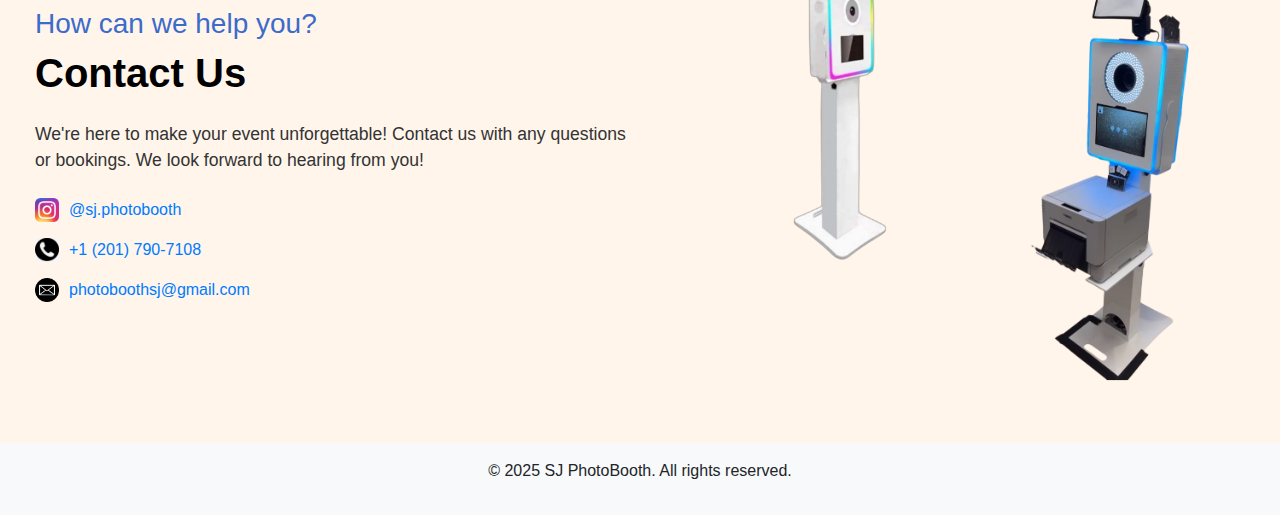
==== commit b8ab3125: "Add structured data for organization to improve SEO" ====
--- a/index.html
+++ b/index.html
@@ -4,14 +4,27 @@
 <head>
   <meta charset="utf-8" />
   <meta name="viewport" content="width=device-width, initial-scale=1.0">
-  <title>Photo booth Business</title>
+  <title>SJ Photo Booth</title>
   <!-- Add Bootstrap CSS -->
   <link rel="stylesheet" href="https://maxcdn.bootstrapcdn.com/bootstrap/4.5.2/css/bootstrap.min.css" />
   <link rel="stylesheet" href="css/style.css" />
   <link rel="stylesheet" href="css/tablet.css" media="(max-width: 991px)" />
 
   <!-- <script src="https://ajax.googleapis.com/ajax/libs/jquery/2.1.3/jquery.min.js"></script> -->
-
+  <script type="application/ld+json">
+    {
+      "@context": "https://schema.org",
+      "@type": "Organization",
+      "name": "SJ Photo Booth",
+      "url": "https://www.photoboothsj.com",
+      "logo": "https://www.photoboothsj.com/img/logo.png",
+      "image": "https://www.photoboothsj.com/img/logo.png",
+      "sameAs": [
+        "https://www.instagram.com/sj.photobooth",
+        "https://www.facebook.com/profile.php?id=61573532098362",
+      ]
+    }
+    </script>
 </head>
 
 <body>
--- a/css/style.css
+++ b/css/style.css
@@ -108,10 +108,10 @@
 }
 #button {
   padding: 5px 30px;
-  background-color: #007BFF;
-  color: white;
+  background-color: var(--primary-blue);;
+  color: #fff;;
   border: none;
-  border-radius: 7px;
+  border-radius: 10px;
   transition: transform 0.3s ease;
   cursor: pointer;
 }
@@ -120,6 +120,18 @@
   transform: scale(1.1);
 }
 
+.button-availability{
+  padding: 5px 30px;
+  background-color: var(--primary-blue);;
+  color: #fff;;
+  border: none;
+  border-radius: 10px;
+  transition: transform 0.3s ease;
+  cursor: pointer;
+}
+.button-availability:hover {
+  transform: scale(1.1);
+}
 
 .animation-div {
   position: relative;
@@ -403,3 +415,157 @@
   height: auto; /* Maintain aspect ratio */
 }
 
+
+
+
+
+
+/* ----------------------- Design Pricing --------------------*/
+
+#pricing {
+  background: linear-gradient(135deg, #fdfcfb, #e2d1c3); /* Soft gradient */
+  padding: 60px 15px;
+  text-align: center;
+}
+#printer {
+padding: 0;
+}
+
+.container-pricing {
+  padding-top: 40px;
+  max-width: 1100px;
+  margin: auto;
+}
+
+.pricing-card, .printer-card {
+  border-radius: 15px;
+  box-shadow: 0px 10px 30px rgba(0, 0, 0, 0.15); /* Stronger shadow */
+  transition: transform 0.3s ease-in-out, box-shadow 0.3s ease-in-out;
+}
+
+.pricing-card:hover, .printer-card:hover {
+  transform: scale(1.05);
+  box-shadow: 0px 15px 35px rgba(0, 0, 0, 0.2);
+}
+
+ /* 🔥 Highlight Best Value Package */
+.best-value {
+  border: 3px solid var(--primary-gold);
+  background: #fffbe6;
+  position: relative;
+}
+
+.best-value::before {
+  content: "⭐ Most Popular";
+  position: absolute;
+  top: -15px;
+  left: 50%;
+  transform: translateX(-50%);
+  background: var(--primary-gold);
+  color: #fff;
+  font-size: 0.9rem;
+  padding: 5px 10px;
+  border-radius: 5px;
+}
+
+.package-title {
+  font-size: 1.6rem;
+  font-weight: bold;
+  color: var(--primary-blue);
+}
+
+.price {
+  font-size: 2rem;
+  font-weight: bold;
+  color: var(--primary-gold);
+}
+.price-print{
+  font-size: 1.8rem;
+  font-weight: bold;
+  color: var(--primary-blue);
+}
+
+.duration {
+  font-size: 1rem;
+  font-weight: 600;
+  color: #333;
+}
+
+
+
+.package-features {
+  list-style: none;
+  padding: 0;
+  font-size: 0.9rem;
+  color: #555;
+}
+
+.package-features li {
+  padding: 2px 0;
+}
+
+/* ✅ Improve Buttons */
+.btn-primary, .btn-warning {
+  font-size: 1.1rem;
+  padding: 14px;
+  border-radius: 10px;
+  width: 100%;
+  font-weight: bold;
+}
+
+.btn-primary {
+  background: var(--primary-blue);
+  border: none;
+}
+
+.btn-primary:hover {
+  background: var(--secondary-blue);
+}
+
+.btn-warning {
+  background-color: #ffcc00;
+  width: 40%;
+}
+
+.btn-warning:hover {
+  background-color: #e6b800;
+}
+
+/* 🔥 Printed Photos Upgrade */
+.printer-card {
+  border: 2px solid var(--primary-gold);
+  background: #fff7e6;
+  text-align: center;
+} 
+
+
+
+
+
+
+/* 🔥 Improve Add-ons Section */
+.add-ons-grid {
+  display: grid;
+  grid-template-columns: repeat(auto-fit, minmax(150px, 1fr));
+  gap: 15px;
+  margin-top: 20px;
+}
+
+.add-on-item {
+  background: #fff;
+  padding: 15px;
+  border-radius: 10px;
+  box-shadow: 0px 5px 10px rgba(0, 0, 0, 0.1);
+  text-align: center;
+}
+
+.add-on-item p {
+  margin: 5px 0;
+  font-weight: bold;
+}
+
+.add-on-item strong {
+  color: var(--primary-gold);
+  font-size: 1.2rem;
+}
+
--- a/css/tablet.css
+++ b/css/tablet.css
@@ -102,6 +102,11 @@
   /* font-weight: bold; */
 }
 
+.button-availability {
+  width: 200px;
+  height: 40px;
+  /* font-weight: bold; */
+}
 
 /* ------------------       Section 1          ------------------ */
 section {
@@ -151,3 +156,26 @@
 .illustration-img {
   max-width: 150px; /* Set a max width for the images */
 }
+
+
+
+
+/* ----------------------- Design Pricing --------------------*/
+
+.pricing-card, .printer-card {
+  margin-bottom: 20px;
+}
+
+.printer-card {
+  order: 4; /* Moves it to be the fourth card on mobile */
+}
+
+.btn-warning {
+  width: 40%;
+}
+/* 📱 Ensure full responsiveness */
+@media (max-width: 768px) {
+  .btn-warning {
+    width: 100%;
+  }
+}
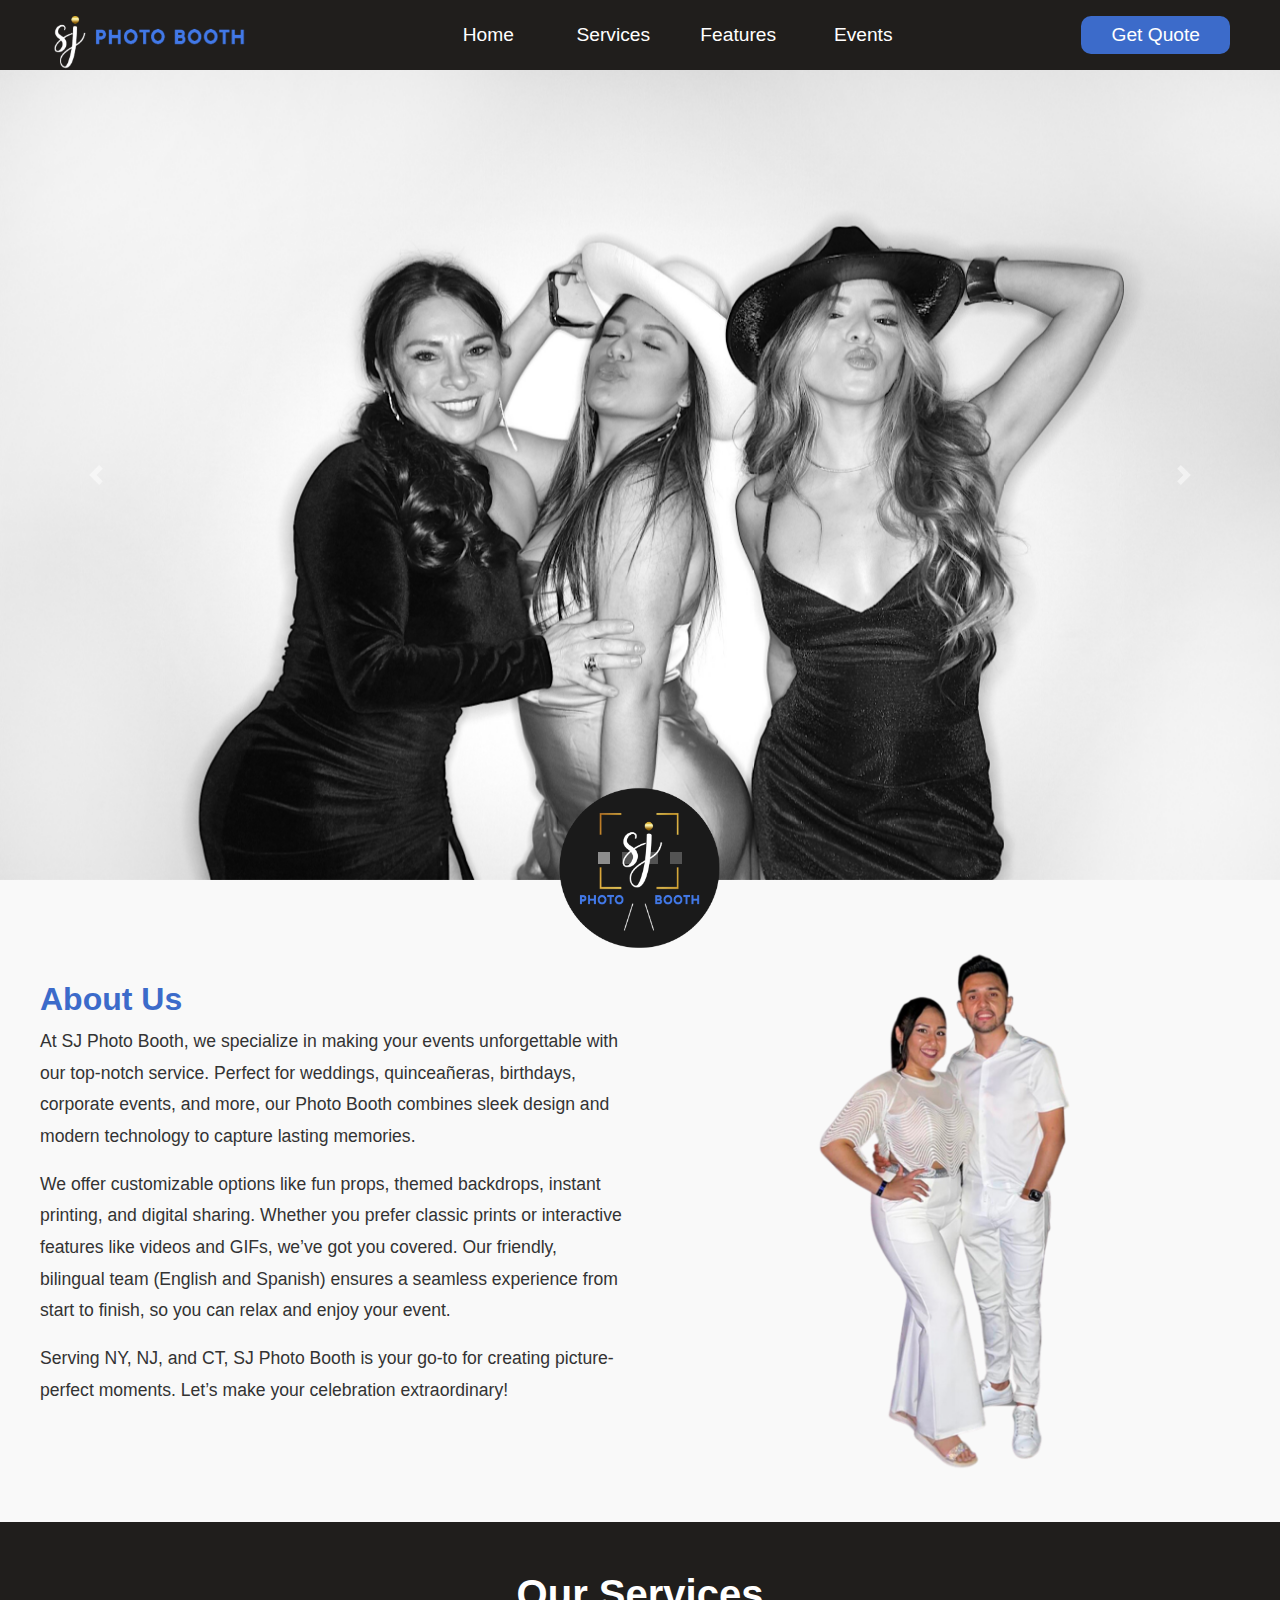
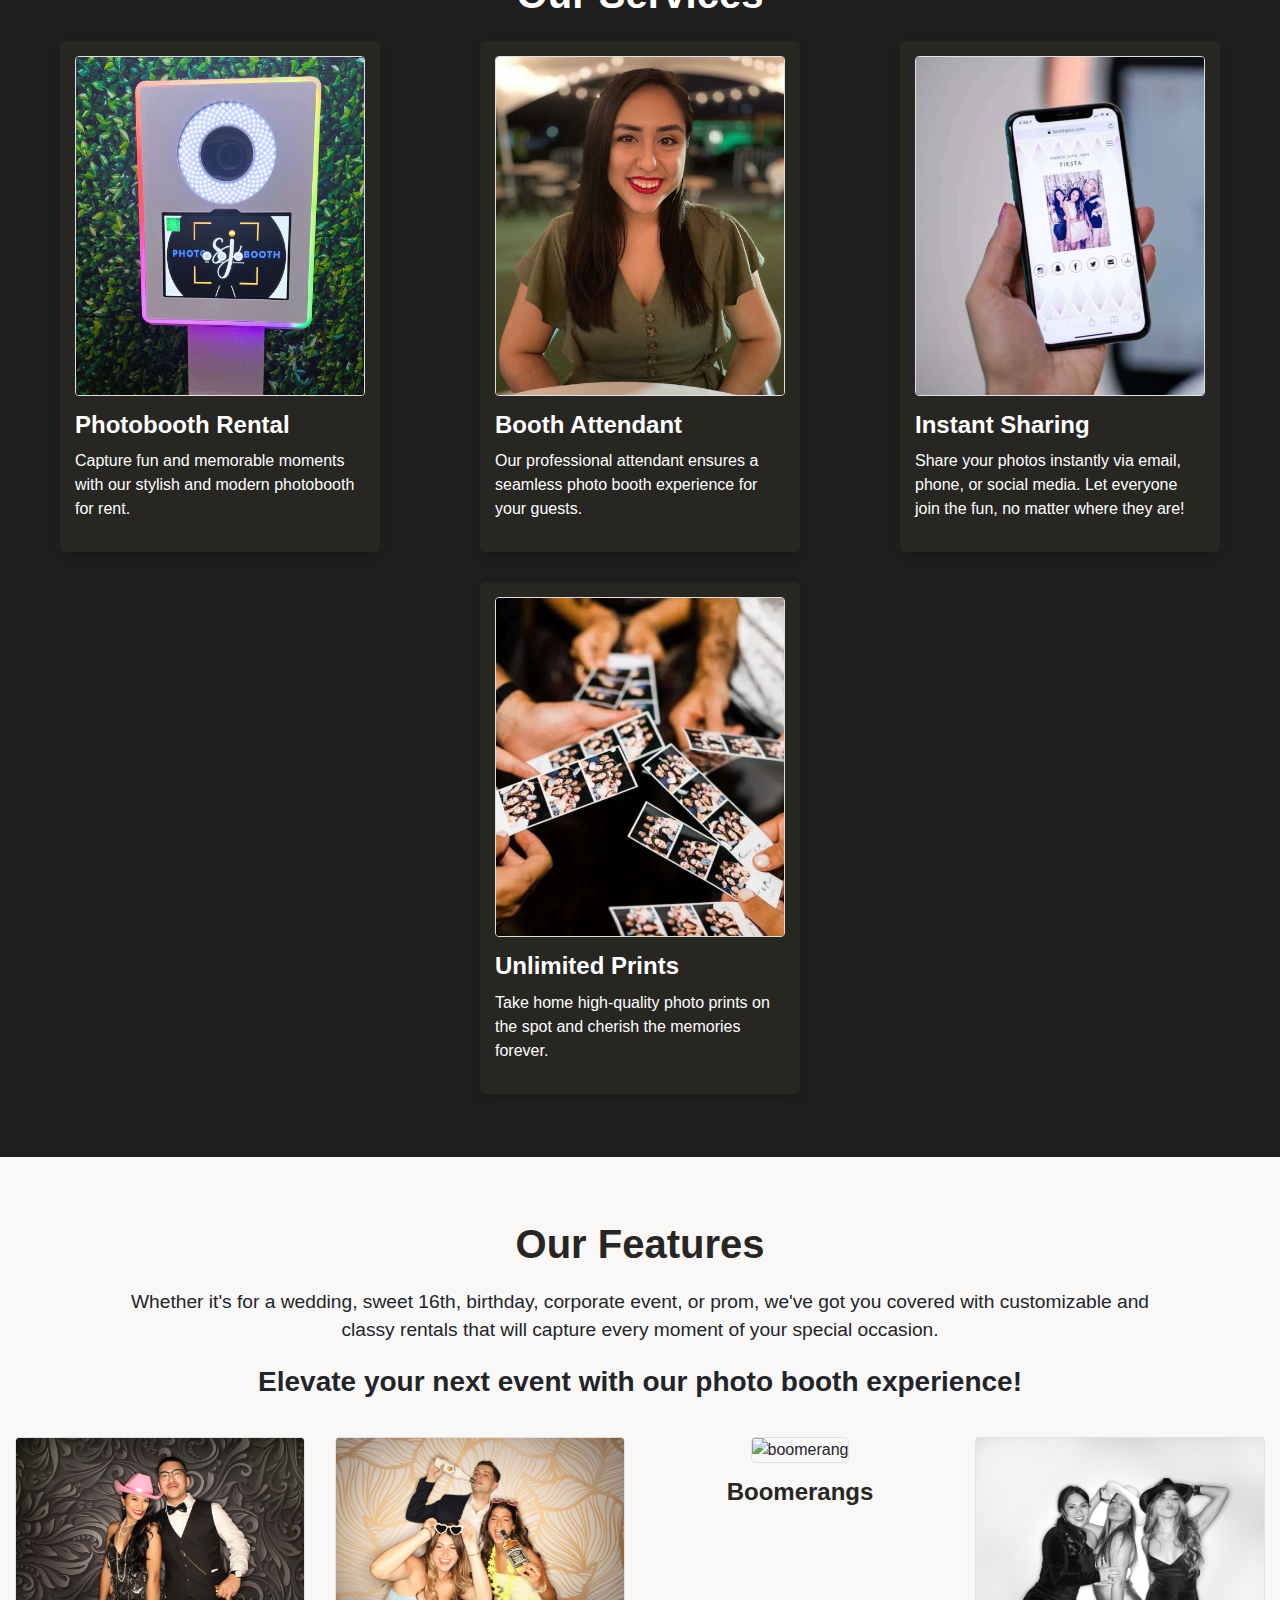
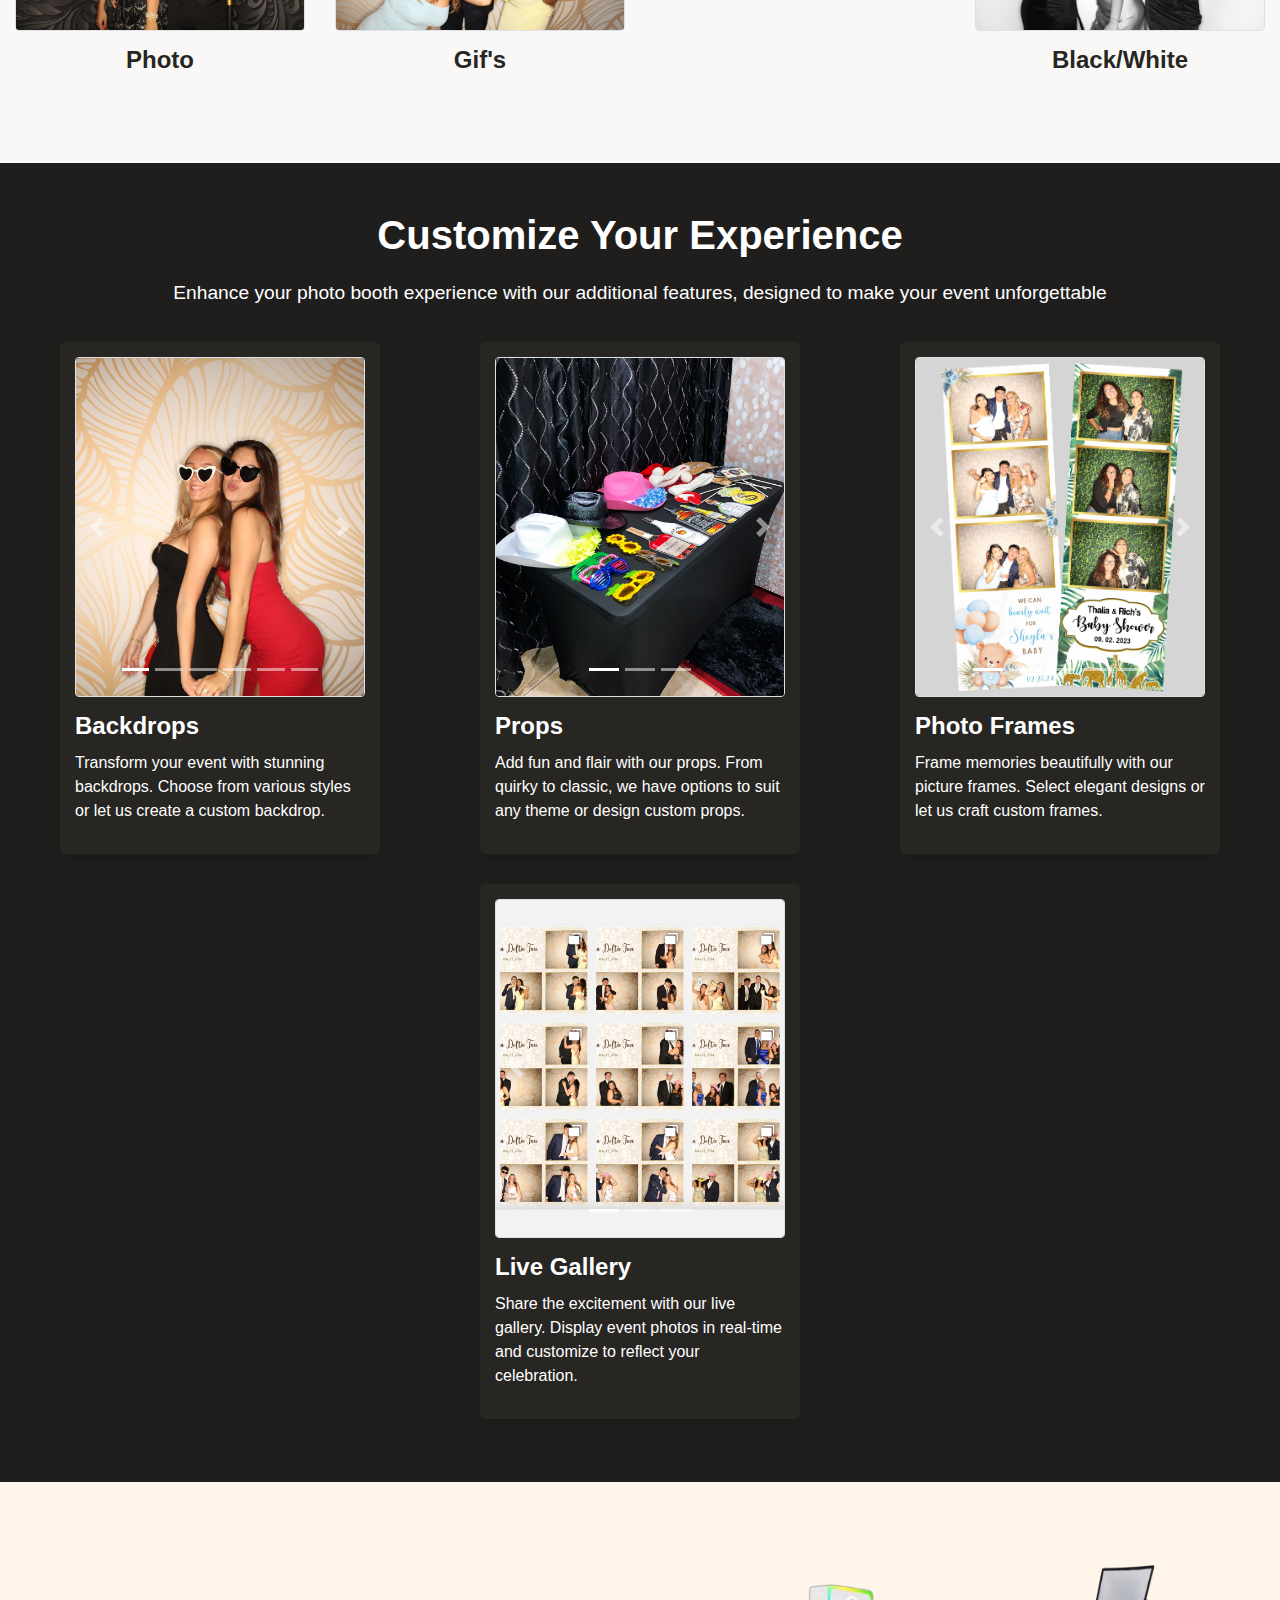
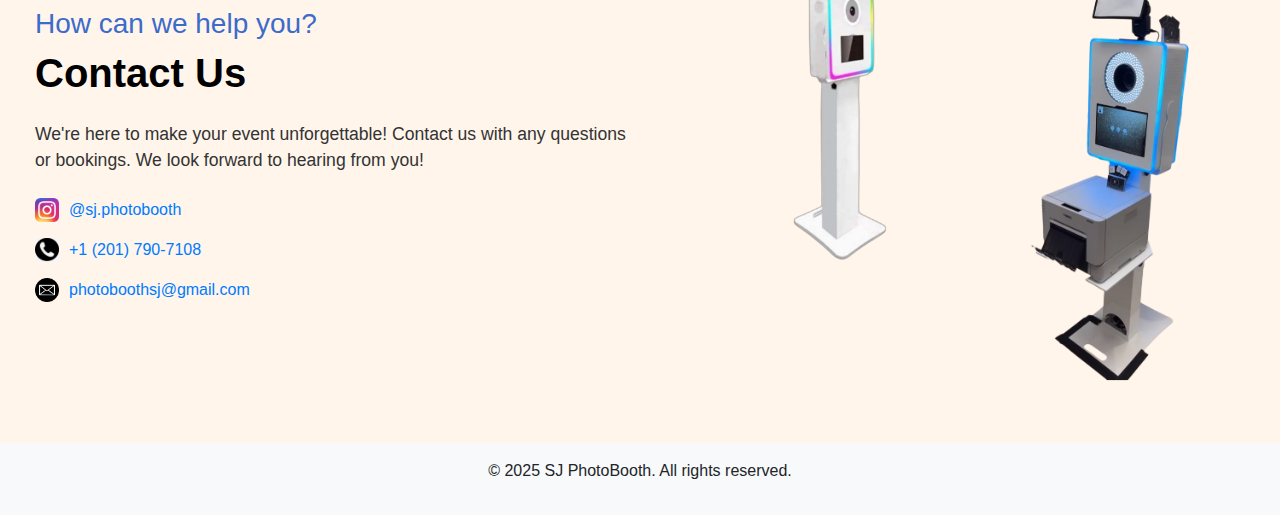
==== commit 4c8a6b20: "Add new feature images and update carousel in index.html for enhanced visual presentation" ====
--- a/index.html
+++ b/index.html
@@ -10,7 +10,15 @@
   <link rel="stylesheet" href="css/style.css" />
   <link rel="stylesheet" href="css/tablet.css" media="(max-width: 991px)" />
 
-  <!-- <script src="https://ajax.googleapis.com/ajax/libs/jquery/2.1.3/jquery.min.js"></script> -->
+  <link rel="icon" type="image/png" href="img/logos/favicon-96x96.png" sizes="96x96" />
+  <link rel="icon" type="image/svg+xml" href="img/logos/favicon.svg" />
+  <link rel="shortcut icon" href="img/logos/favicon.ico" />
+  <link rel="apple-touch-icon" sizes="180x180" href="img/logos/apple-touch-icon.png" />
+  <link rel="manifest" href="img/logos/site.webmanifest" />
+
+
+
+
   <script type="application/ld+json">
     {
       "@context": "https://schema.org",
@@ -18,10 +26,10 @@
       "name": "SJ Photo Booth",
       "url": "https://www.photoboothsj.com",
       "logo": "https://www.photoboothsj.com/img/logo.png",
-      "image": "https://www.photoboothsj.com/img/logo.png",
+      "image": "https://www.photoboothsj.com/img/Features/photo_feature.jpg",
       "sameAs": [
         "https://www.instagram.com/sj.photobooth",
-        "https://www.facebook.com/profile.php?id=61573532098362",
+        "https://www.facebook.com/profile.php?id=61573532098362"
       ]
     }
     </script>
@@ -90,14 +98,17 @@
           <li data-target="#heroCarousel" data-slide-to="0" class="active"></li>
           <li data-target="#heroCarousel" data-slide-to="1"></li>
           <li data-target="#heroCarousel" data-slide-to="2"></li>
+          <li data-target="#heroCarousel" data-slide-to="3"></li>
         </ol>
 
         <!-- Slides -->
         <div class="carousel-inner">
-          <div class="carousel-item active slide-image" style="background-image: url('img/Features/photo_feature.jpg')">
-          </div>
-          <div class="carousel-item slide-image" style="background-image: url('img/Features/black_white.JPG')"></div>
-          <div class="carousel-item slide-image" style="background-image: url('img/Slide/slide_1.JPG')"></div>
+          <div class="carousel-item active slide-image" style="background-image: url('img/Features/black_white.JPG')"></div>
+          <div class="carousel-item slide-image" style="background-image: url('img/Features/photo_feature.jpg')">
+          </div>
+          
+          <div class="carousel-item slide-image" style="background-image: url('img/Features/group.JPG')"></div>
+          <div class="carousel-item slide-image" style="background-image: url('img/Features/group2.JPG')"></div>
 
         </div>
         <!-- <div class="carousel-caption d-flex align-items-center justify-content-center">
